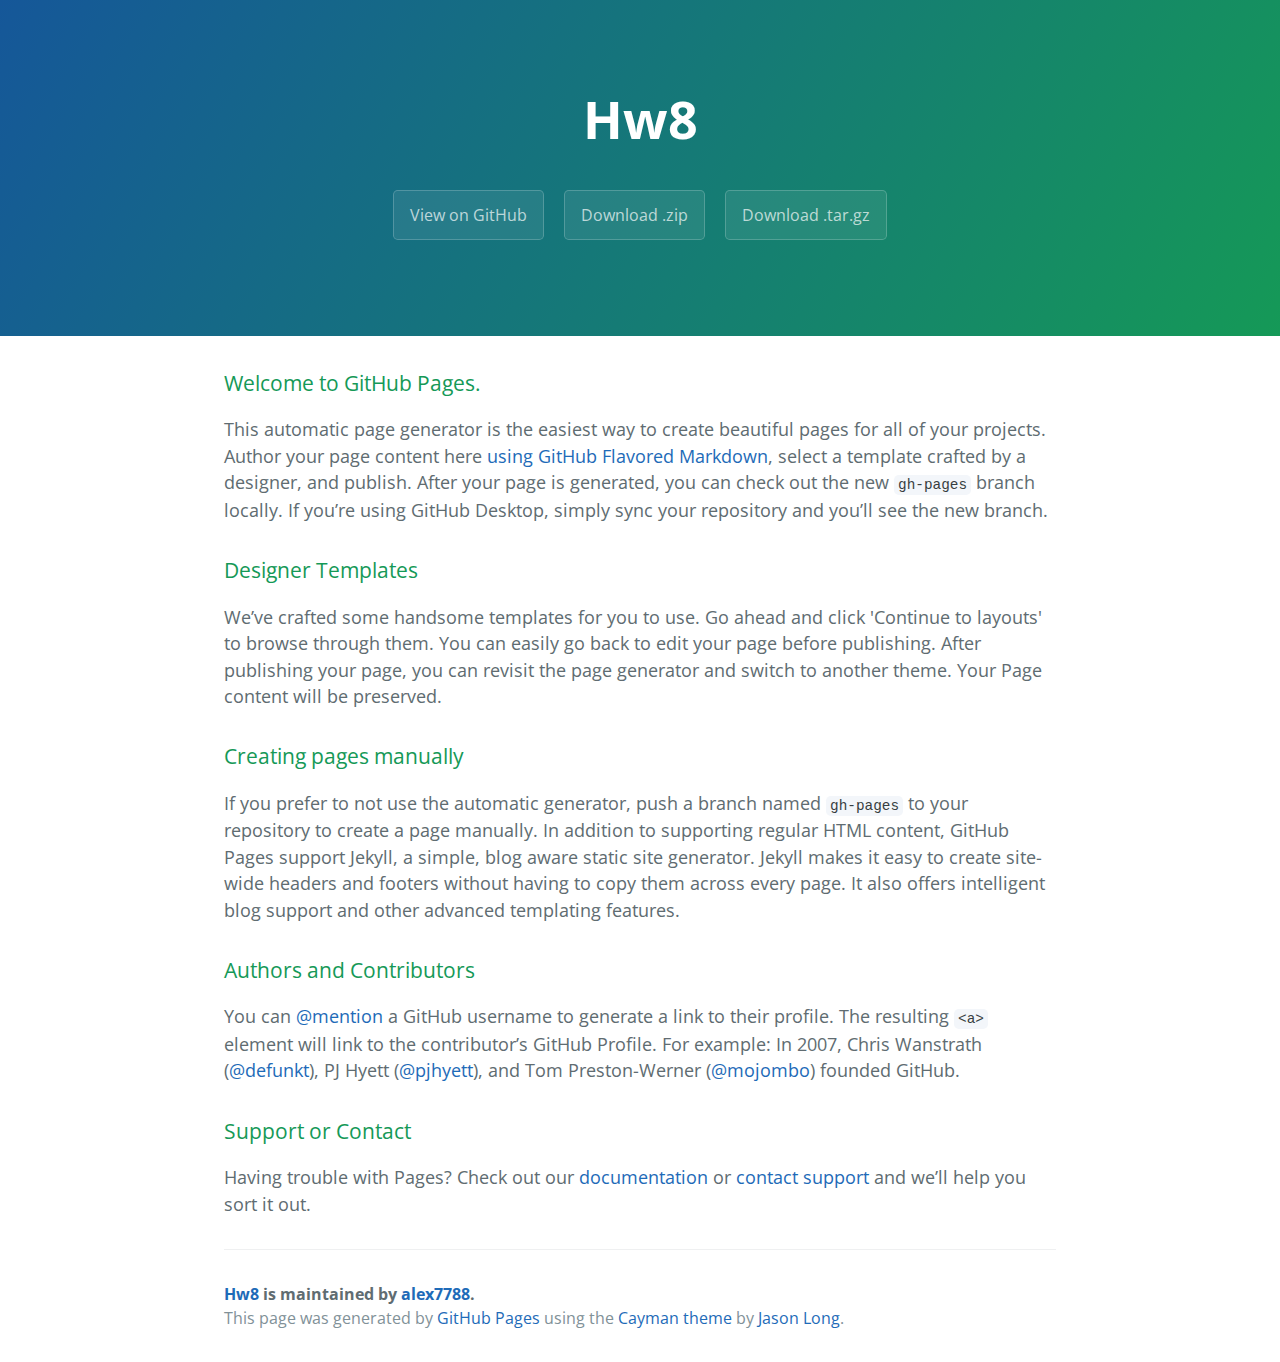
==== index.html @ cb40d57c "Create gh-pages branch via GitHub" ====
<!DOCTYPE html>
<html lang="en-us">
  <head>
    <meta charset="UTF-8">
    <title>Hw8 by alex7788</title>
    <meta name="viewport" content="width=device-width, initial-scale=1">
    <link rel="stylesheet" type="text/css" href="stylesheets/normalize.css" media="screen">
    <link href='https://fonts.googleapis.com/css?family=Open+Sans:400,700' rel='stylesheet' type='text/css'>
    <link rel="stylesheet" type="text/css" href="stylesheets/stylesheet.css" media="screen">
    <link rel="stylesheet" type="text/css" href="stylesheets/github-light.css" media="screen">
  </head>
  <body>
    <section class="page-header">
      <h1 class="project-name">Hw8</h1>
      <h2 class="project-tagline"></h2>
      <a href="https://github.com/alex7788/HW8" class="btn">View on GitHub</a>
      <a href="https://github.com/alex7788/HW8/zipball/master" class="btn">Download .zip</a>
      <a href="https://github.com/alex7788/HW8/tarball/master" class="btn">Download .tar.gz</a>
    </section>

    <section class="main-content">
      <h3>
<a id="welcome-to-github-pages" class="anchor" href="#welcome-to-github-pages" aria-hidden="true"><span aria-hidden="true" class="octicon octicon-link"></span></a>Welcome to GitHub Pages.</h3>

<p>This automatic page generator is the easiest way to create beautiful pages for all of your projects. Author your page content here <a href="https://guides.github.com/features/mastering-markdown/">using GitHub Flavored Markdown</a>, select a template crafted by a designer, and publish. After your page is generated, you can check out the new <code>gh-pages</code> branch locally. If you’re using GitHub Desktop, simply sync your repository and you’ll see the new branch.</p>

<h3>
<a id="designer-templates" class="anchor" href="#designer-templates" aria-hidden="true"><span aria-hidden="true" class="octicon octicon-link"></span></a>Designer Templates</h3>

<p>We’ve crafted some handsome templates for you to use. Go ahead and click 'Continue to layouts' to browse through them. You can easily go back to edit your page before publishing. After publishing your page, you can revisit the page generator and switch to another theme. Your Page content will be preserved.</p>

<h3>
<a id="creating-pages-manually" class="anchor" href="#creating-pages-manually" aria-hidden="true"><span aria-hidden="true" class="octicon octicon-link"></span></a>Creating pages manually</h3>

<p>If you prefer to not use the automatic generator, push a branch named <code>gh-pages</code> to your repository to create a page manually. In addition to supporting regular HTML content, GitHub Pages support Jekyll, a simple, blog aware static site generator. Jekyll makes it easy to create site-wide headers and footers without having to copy them across every page. It also offers intelligent blog support and other advanced templating features.</p>

<h3>
<a id="authors-and-contributors" class="anchor" href="#authors-and-contributors" aria-hidden="true"><span aria-hidden="true" class="octicon octicon-link"></span></a>Authors and Contributors</h3>

<p>You can <a href="https://help.github.com/articles/basic-writing-and-formatting-syntax/#mentioning-users-and-teams" class="user-mention">@mention</a> a GitHub username to generate a link to their profile. The resulting <code>&lt;a&gt;</code> element will link to the contributor’s GitHub Profile. For example: In 2007, Chris Wanstrath (<a href="https://github.com/defunkt" class="user-mention">@defunkt</a>), PJ Hyett (<a href="https://github.com/pjhyett" class="user-mention">@pjhyett</a>), and Tom Preston-Werner (<a href="https://github.com/mojombo" class="user-mention">@mojombo</a>) founded GitHub.</p>

<h3>
<a id="support-or-contact" class="anchor" href="#support-or-contact" aria-hidden="true"><span aria-hidden="true" class="octicon octicon-link"></span></a>Support or Contact</h3>

<p>Having trouble with Pages? Check out our <a href="https://help.github.com/pages">documentation</a> or <a href="https://github.com/contact">contact support</a> and we’ll help you sort it out.</p>

      <footer class="site-footer">
        <span class="site-footer-owner"><a href="https://github.com/alex7788/HW8">Hw8</a> is maintained by <a href="https://github.com/alex7788">alex7788</a>.</span>

        <span class="site-footer-credits">This page was generated by <a href="https://pages.github.com">GitHub Pages</a> using the <a href="https://github.com/jasonlong/cayman-theme">Cayman theme</a> by <a href="https://twitter.com/jasonlong">Jason Long</a>.</span>
      </footer>

    </section>

  
  </body>
</html>
---- stylesheets/stylesheet.css ----
* {
  box-sizing: border-box; }

body {
  padding: 0;
  margin: 0;
  font-family: "Open Sans", "Helvetica Neue", Helvetica, Arial, sans-serif;
  font-size: 16px;
  line-height: 1.5;
  color: #606c71; }

a {
  color: #1e6bb8;
  text-decoration: none; }
  a:hover {
    text-decoration: underline; }

.btn {
  display: inline-block;
  margin-bottom: 1rem;
  color: rgba(255, 255, 255, 0.7);
  background-color: rgba(255, 255, 255, 0.08);
  border-color: rgba(255, 255, 255, 0.2);
  border-style: solid;
  border-width: 1px;
  border-radius: 0.3rem;
  transition: color 0.2s, background-color 0.2s, border-color 0.2s; }
  .btn + .btn {
    margin-left: 1rem; }

.btn:hover {
  color: rgba(255, 255, 255, 0.8);
  text-decoration: none;
  background-color: rgba(255, 255, 255, 0.2);
  border-color: rgba(255, 255, 255, 0.3); }

@media screen and (min-width: 64em) {
  .btn {
    padding: 0.75rem 1rem; } }

@media screen and (min-width: 42em) and (max-width: 64em) {
  .btn {
    padding: 0.6rem 0.9rem;
    font-size: 0.9rem; } }

@media screen and (max-width: 42em) {
  .btn {
    display: block;
    width: 100%;
    padding: 0.75rem;
    font-size: 0.9rem; }
    .btn + .btn {
      margin-top: 1rem;
      margin-left: 0; } }

.page-header {
  color: #fff;
  text-align: center;
  background-color: #159957;
  background-image: linear-gradient(120deg, #155799, #159957); }

@media screen and (min-width: 64em) {
  .page-header {
    padding: 5rem 6rem; } }

@media screen and (min-width: 42em) and (max-width: 64em) {
  .page-header {
    padding: 3rem 4rem; } }

@media screen and (max-width: 42em) {
  .page-header {
    padding: 2rem 1rem; } }

.project-name {
  margin-top: 0;
  margin-bottom: 0.1rem; }

@media screen and (min-width: 64em) {
  .project-name {
    font-size: 3.25rem; } }

@media screen and (min-width: 42em) and (max-width: 64em) {
  .project-name {
    font-size: 2.25rem; } }

@media screen and (max-width: 42em) {
  .project-name {
    font-size: 1.75rem; } }

.project-tagline {
  margin-bottom: 2rem;
  font-weight: normal;
  opacity: 0.7; }

@media screen and (min-width: 64em) {
  .project-tagline {
    font-size: 1.25rem; } }

@media screen and (min-width: 42em) and (max-width: 64em) {
  .project-tagline {
    font-size: 1.15rem; } }

@media screen and (max-width: 42em) {
  .project-tagline {
    font-size: 1rem; } }

.main-content :first-child {
  margin-top: 0; }
.main-content img {
  max-width: 100%; }
.main-content h1, .main-content h2, .main-content h3, .main-content h4, .main-content h5, .main-content h6 {
  margin-top: 2rem;
  margin-bottom: 1rem;
  font-weight: normal;
  color: #159957; }
.main-content p {
  margin-bottom: 1em; }
.main-content code {
  padding: 2px 4px;
  font-family: Consolas, "Liberation Mono", Menlo, Courier, monospace;
  font-size: 0.9rem;
  color: #383e41;
  background-color: #f3f6fa;
  border-radius: 0.3rem; }
.main-content pre {
  padding: 0.8rem;
  margin-top: 0;
  margin-bottom: 1rem;
  font: 1rem Consolas, "Liberation Mono", Menlo, Courier, monospace;
  color: #567482;
  word-wrap: normal;
  background-color: #f3f6fa;
  border: solid 1px #dce6f0;
  border-radius: 0.3rem; }
  .main-content pre > code {
    padding: 0;
    margin: 0;
    font-size: 0.9rem;
    color: #567482;
    word-break: normal;
    white-space: pre;
    background: transparent;
    border: 0; }
.main-content .highlight {
  margin-bottom: 1rem; }
  .main-content .highlight pre {
    margin-bottom: 0;
    word-break: normal; }
.main-content .highlight pre, .main-content pre {
  padding: 0.8rem;
  overflow: auto;
  font-size: 0.9rem;
  line-height: 1.45;
  border-radius: 0.3rem; }
.main-content pre code, .main-content pre tt {
  display: inline;
  max-width: initial;
  padding: 0;
  margin: 0;
  overflow: initial;
  line-height: inherit;
  word-wrap: normal;
  background-color: transparent;
  border: 0; }
  .main-content pre code:before, .main-content pre code:after, .main-content pre tt:before, .main-content pre tt:after {
    content: normal; }
.main-content ul, .main-content ol {
  margin-top: 0; }
.main-content blockquote {
  padding: 0 1rem;
  margin-left: 0;
  color: #819198;
  border-left: 0.3rem solid #dce6f0; }
  .main-content blockquote > :first-child {
    margin-top: 0; }
  .main-content blockquote > :last-child {
    margin-bottom: 0; }
.main-content table {
  display: block;
  width: 100%;
  overflow: auto;
  word-break: normal;
  word-break: keep-all; }
  .main-content table th {
    font-weight: bold; }
  .main-content table th, .main-content table td {
    padding: 0.5rem 1rem;
    border: 1px solid #e9ebec; }
.main-content dl {
  padding: 0; }
  .main-content dl dt {
    padding: 0;
    margin-top: 1rem;
    font-size: 1rem;
    font-weight: bold; }
  .main-content dl dd {
    padding: 0;
    margin-bottom: 1rem; }
.main-content hr {
  height: 2px;
  padding: 0;
  margin: 1rem 0;
  background-color: #eff0f1;
  border: 0; }

@media screen and (min-width: 64em) {
  .main-content {
    max-width: 64rem;
    padding: 2rem 6rem;
    margin: 0 auto;
    font-size: 1.1rem; } }

@media screen and (min-width: 42em) and (max-width: 64em) {
  .main-content {
    padding: 2rem 4rem;
    font-size: 1.1rem; } }

@media screen and (max-width: 42em) {
  .main-content {
    padding: 2rem 1rem;
    font-size: 1rem; } }

.site-footer {
  padding-top: 2rem;
  margin-top: 2rem;
  border-top: solid 1px #eff0f1; }

.site-footer-owner {
  display: block;
  font-weight: bold; }

.site-footer-credits {
  color: #819198; }

@media screen and (min-width: 64em) {
  .site-footer {
    font-size: 1rem; } }

@media screen and (min-width: 42em) and (max-width: 64em) {
  .site-footer {
    font-size: 1rem; } }

@media screen and (max-width: 42em) {
  .site-footer {
    font-size: 0.9rem; } }
---- stylesheets/github-light.css ----
/*
The MIT License (MIT)

Copyright (c) 2016 GitHub, Inc.

Permission is hereby granted, free of charge, to any person obtaining a copy
of this software and associated documentation files (the "Software"), to deal
in the Software without restriction, including without limitation the rights
to use, copy, modify, merge, publish, distribute, sublicense, and/or sell
copies of the Software, and to permit persons to whom the Software is
furnished to do so, subject to the following conditions:

The above copyright notice and this permission notice shall be included in all
copies or substantial portions of the Software.

THE SOFTWARE IS PROVIDED "AS IS", WITHOUT WARRANTY OF ANY KIND, EXPRESS OR
IMPLIED, INCLUDING BUT NOT LIMITED TO THE WARRANTIES OF MERCHANTABILITY,
FITNESS FOR A PARTICULAR PURPOSE AND NONINFRINGEMENT. IN NO EVENT SHALL THE
AUTHORS OR COPYRIGHT HOLDERS BE LIABLE FOR ANY CLAIM, DAMAGES OR OTHER
LIABILITY, WHETHER IN AN ACTION OF CONTRACT, TORT OR OTHERWISE, ARISING FROM,
OUT OF OR IN CONNECTION WITH THE SOFTWARE OR THE USE OR OTHER DEALINGS IN THE
SOFTWARE.

*/

.pl-c /* comment */ {
  color: #969896;
}

.pl-c1 /* constant, variable.other.constant, support, meta.property-name, support.constant, support.variable, meta.module-reference, markup.raw, meta.diff.header */,
.pl-s .pl-v /* string variable */ {
  color: #0086b3;
}

.pl-e /* entity */,
.pl-en /* entity.name */ {
  color: #795da3;
}

.pl-smi /* variable.parameter.function, storage.modifier.package, storage.modifier.import, storage.type.java, variable.other */,
.pl-s .pl-s1 /* string source */ {
  color: #333;
}

.pl-ent /* entity.name.tag */ {
  color: #63a35c;
}

.pl-k /* keyword, storage, storage.type */ {
  color: #a71d5d;
}

.pl-s /* string */,
.pl-pds /* punctuation.definition.string, string.regexp.character-class */,
.pl-s .pl-pse .pl-s1 /* string punctuation.section.embedded source */,
.pl-sr /* string.regexp */,
.pl-sr .pl-cce /* string.regexp constant.character.escape */,
.pl-sr .pl-sre /* string.regexp source.ruby.embedded */,
.pl-sr .pl-sra /* string.regexp string.regexp.arbitrary-repitition */ {
  color: #183691;
}

.pl-v /* variable */ {
  color: #ed6a43;
}

.pl-id /* invalid.deprecated */ {
  color: #b52a1d;
}

.pl-ii /* invalid.illegal */ {
  color: #f8f8f8;
  background-color: #b52a1d;
}

.pl-sr .pl-cce /* string.regexp constant.character.escape */ {
  font-weight: bold;
  color: #63a35c;
}

.pl-ml /* markup.list */ {
  color: #693a17;
}

.pl-mh /* markup.heading */,
.pl-mh .pl-en /* markup.heading entity.name */,
.pl-ms /* meta.separator */ {
  font-weight: bold;
  color: #1d3e81;
}

.pl-mq /* markup.quote */ {
  color: #008080;
}

.pl-mi /* markup.italic */ {
  font-style: italic;
  color: #333;
}

.pl-mb /* markup.bold */ {
  font-weight: bold;
  color: #333;
}

.pl-md /* markup.deleted, meta.diff.header.from-file */ {
  color: #bd2c00;
  background-color: #ffecec;
}

.pl-mi1 /* markup.inserted, meta.diff.header.to-file */ {
  color: #55a532;
  background-color: #eaffea;
}

.pl-mdr /* meta.diff.range */ {
  font-weight: bold;
  color: #795da3;
}

.pl-mo /* meta.output */ {
  color: #1d3e81;
}
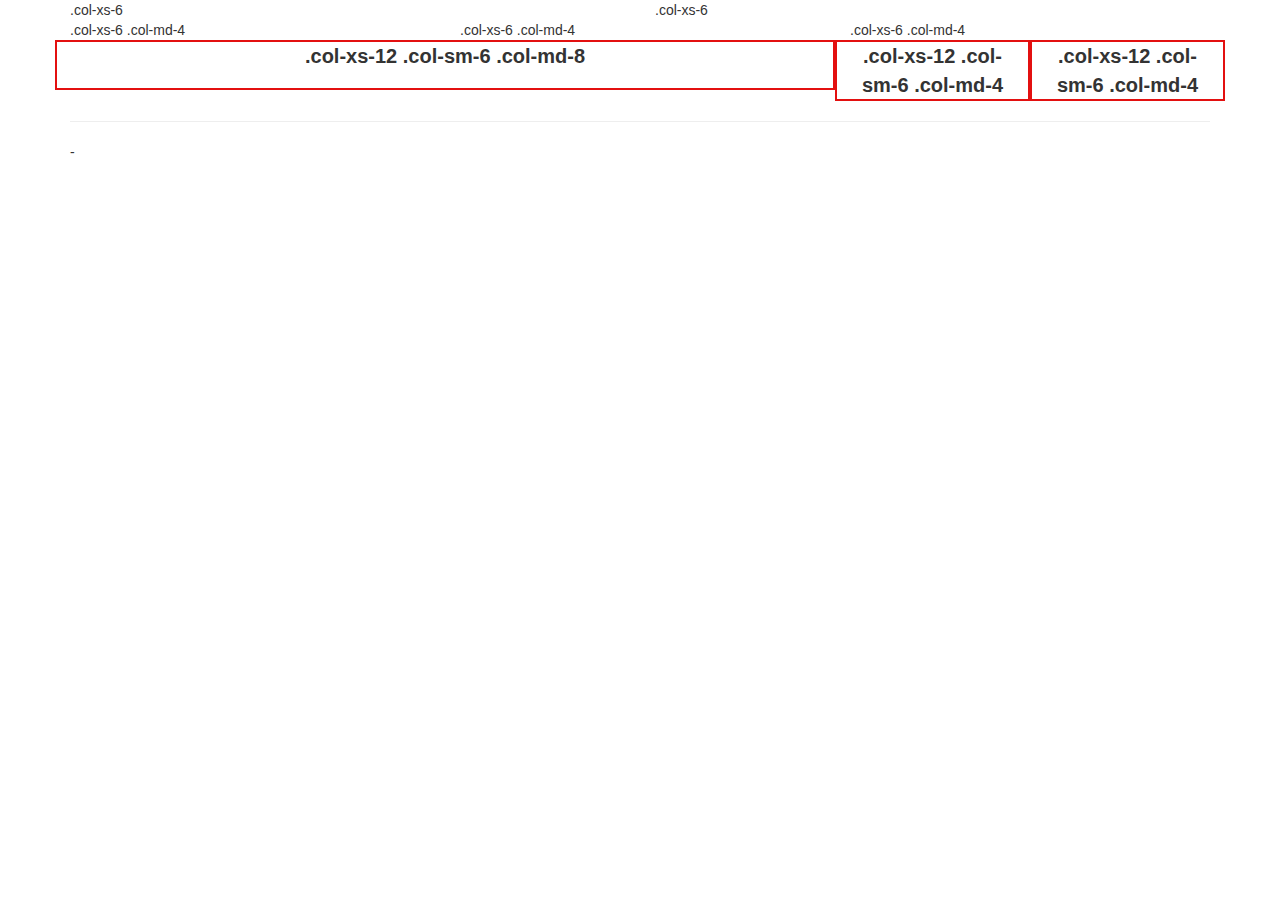
==== commit 5bdce0db: "no message" ====
--- a/index.html
+++ b/index.html
@@ -1,57 +1,47 @@
-<!DOCTYPE html>
-<html lang="en-us">
-  <head>
+<!doctype html>
+<html>
+
+<head>
     <meta charset="UTF-8">
-    <title>Hw8 by alex7788</title>
-    <meta name="viewport" content="width=device-width, initial-scale=1">
-    <link rel="stylesheet" type="text/css" href="stylesheets/normalize.css" media="screen">
-    <link href='https://fonts.googleapis.com/css?family=Open+Sans:400,700' rel='stylesheet' type='text/css'>
-    <link rel="stylesheet" type="text/css" href="stylesheets/stylesheet.css" media="screen">
-    <link rel="stylesheet" type="text/css" href="stylesheets/github-light.css" media="screen">
-  </head>
-  <body>
-    <section class="page-header">
-      <h1 class="project-name">Hw8</h1>
-      <h2 class="project-tagline"></h2>
-      <a href="https://github.com/alex7788/HW8" class="btn">View on GitHub</a>
-      <a href="https://github.com/alex7788/HW8/zipball/master" class="btn">Download .zip</a>
-      <a href="https://github.com/alex7788/HW8/tarball/master" class="btn">Download .tar.gz</a>
-    </section>
+    <title>Untitled Document</title>
+    <link rel="stylesheet" href="css/bootstrap.css">
+    <link rel="stylesheet" href="main.css">
+</head>
 
-    <section class="main-content">
-      <h3>
-<a id="welcome-to-github-pages" class="anchor" href="#welcome-to-github-pages" aria-hidden="true"><span aria-hidden="true" class="octicon octicon-link"></span></a>Welcome to GitHub Pages.</h3>
+<body>
+    <div class="container">
+        <div class="row">
+            <div class="col-xs-6">.col-xs-6</div>
+            <div class="col-xs-6">.col-xs-6</div>
+        </div>
+        <div class="row">
+            <div class="col-xs-6 col-md-4">.col-xs-6 .col-md-4</div>
+            <div class="col-xs-6 col-md-4">.col-xs-6 .col-md-4</div>
+            <div class="col-xs-6 col-md-4">.col-xs-6 .col-md-4</div>
 
-<p>This automatic page generator is the easiest way to create beautiful pages for all of your projects. Author your page content here <a href="https://guides.github.com/features/mastering-markdown/">using GitHub Flavored Markdown</a>, select a template crafted by a designer, and publish. After your page is generated, you can check out the new <code>gh-pages</code> branch locally. If you’re using GitHub Desktop, simply sync your repository and you’ll see the new branch.</p>
+        </div>
+        <div class="row">
+           <div class="pp">
+            <div class="col-xs-12 col-sm-6 col-md-8">.col-xs-12 .col-sm-6 .col-md-8</div>
+            <div class="col-xs-12 col-sm-6 col-md-2">.col-xs-12 .col-sm-6 .col-md-4</div>
+            <div class="col-xs-12 col-sm-6 col-md-2">.col-xs-12 .col-sm-6 .col-md-4</div>
+        </div>
 
-<h3>
-<a id="designer-templates" class="anchor" href="#designer-templates" aria-hidden="true"><span aria-hidden="true" class="octicon octicon-link"></span></a>Designer Templates</h3>
 
-<p>We’ve crafted some handsome templates for you to use. Go ahead and click 'Continue to layouts' to browse through them. You can easily go back to edit your page before publishing. After publishing your page, you can revisit the page generator and switch to another theme. Your Page content will be preserved.</p>
 
-<h3>
-<a id="creating-pages-manually" class="anchor" href="#creating-pages-manually" aria-hidden="true"><span aria-hidden="true" class="octicon octicon-link"></span></a>Creating pages manually</h3>
 
-<p>If you prefer to not use the automatic generator, push a branch named <code>gh-pages</code> to your repository to create a page manually. In addition to supporting regular HTML content, GitHub Pages support Jekyll, a simple, blog aware static site generator. Jekyll makes it easy to create site-wide headers and footers without having to copy them across every page. It also offers intelligent blog support and other advanced templating features.</p>
+    </div>
 
-<h3>
-<a id="authors-and-contributors" class="anchor" href="#authors-and-contributors" aria-hidden="true"><span aria-hidden="true" class="octicon octicon-link"></span></a>Authors and Contributors</h3>
+    <hr>
 
-<p>You can <a href="https://help.github.com/articles/basic-writing-and-formatting-syntax/#mentioning-users-and-teams" class="user-mention">@mention</a> a GitHub username to generate a link to their profile. The resulting <code>&lt;a&gt;</code> element will link to the contributor’s GitHub Profile. For example: In 2007, Chris Wanstrath (<a href="https://github.com/defunkt" class="user-mention">@defunkt</a>), PJ Hyett (<a href="https://github.com/pjhyett" class="user-mention">@pjhyett</a>), and Tom Preston-Werner (<a href="https://github.com/mojombo" class="user-mention">@mojombo</a>) founded GitHub.</p>
 
-<h3>
-<a id="support-or-contact" class="anchor" href="#support-or-contact" aria-hidden="true"><span aria-hidden="true" class="octicon octicon-link"></span></a>Support or Contact</h3>
+  -
+        
 
-<p>Having trouble with Pages? Check out our <a href="https://help.github.com/pages">documentation</a> or <a href="https://github.com/contact">contact support</a> and we’ll help you sort it out.</p>
 
-      <footer class="site-footer">
-        <span class="site-footer-owner"><a href="https://github.com/alex7788/HW8">Hw8</a> is maintained by <a href="https://github.com/alex7788">alex7788</a>.</span>
 
-        <span class="site-footer-credits">This page was generated by <a href="https://pages.github.com">GitHub Pages</a> using the <a href="https://github.com/jasonlong/cayman-theme">Cayman theme</a> by <a href="https://twitter.com/jasonlong">Jason Long</a>.</span>
-      </footer>
 
-    </section>
 
-  
-  </body>
-</html>
+</body>
+
+</html>--- a/main.css
+++ b/main.css
@@ -0,0 +1,8 @@
+.pp div{
+    border: 2px solid #e31010;
+    min-height: 50px;
+    font-weight: 900;
+    text-align: center;
+    font-size: 20px;
+    
+}